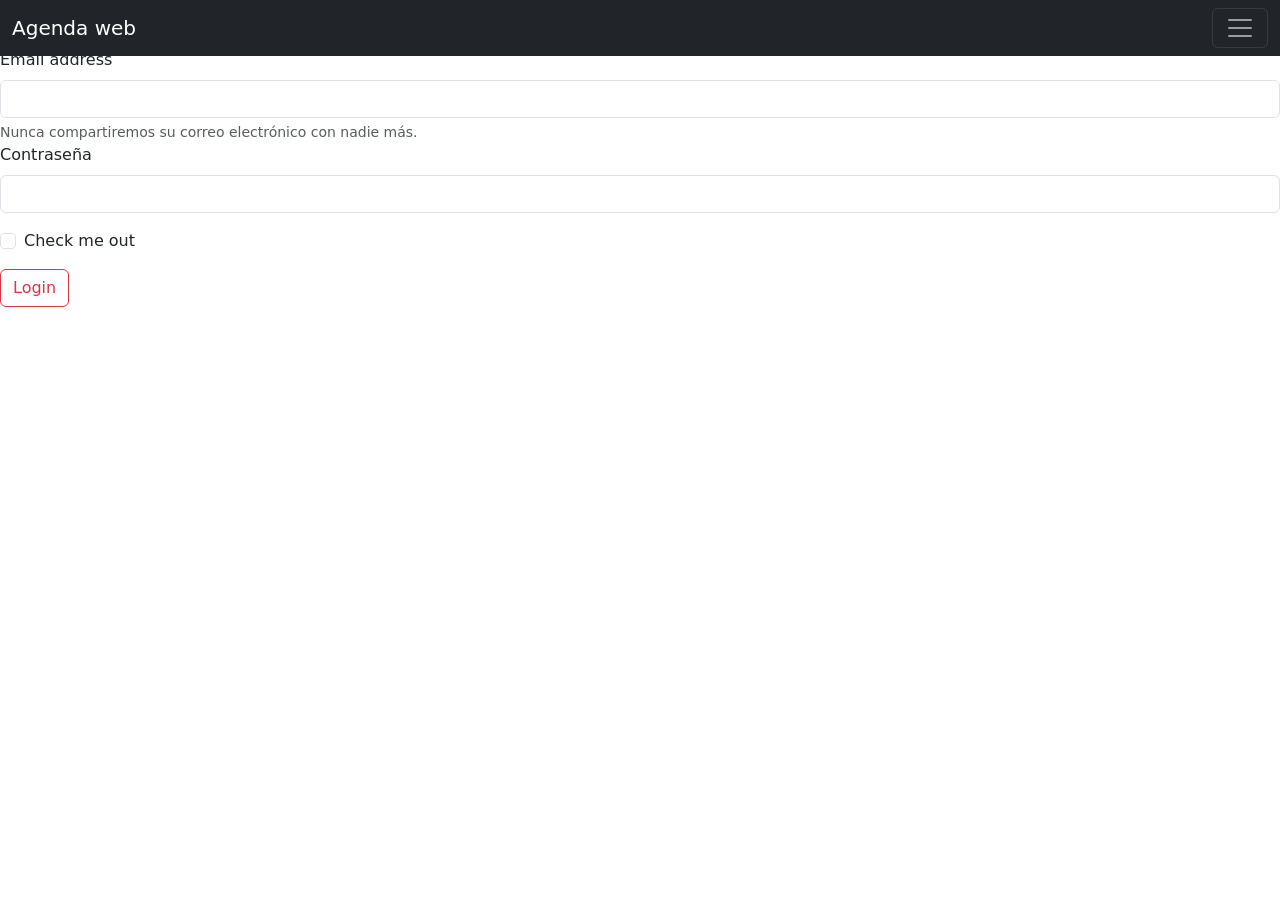
==== index.html @ 43a889e9 "Login completado" ====
<!DOCTYPE html>
<html lang="en">
<head>
    <meta charset="UTF-8">
    <meta name="viewport" content="width=device-width, initial-scale=1.0">
    <title>Login</title>
    <link href="https://cdn.jsdelivr.net/npm/bootstrap@5.3.3/dist/css/bootstrap.min.css" rel="stylesheet" 
    integrity="sha384-QWTKZyjpPEjISv5WaRU9OFeRpok6YctnYmDr5pNlyT2bRjXh0JMhjY6hW+ALEwIH" crossorigin="anonymous">
</head>
<body>
    <nav class="navbar navbar-dark bg-dark fixed-top">
        <div class="container-fluid">
          <a class="navbar-brand" href="#">Agenda web</a>
          <button class="navbar-toggler" type="button" data-bs-toggle="offcanvas" data-bs-target="#offcanvasDarkNavbar" aria-controls="offcanvasDarkNavbar" aria-label="Toggle navigation">
            <span class="navbar-toggler-icon"></span>
          </button>
          <div class="offcanvas offcanvas-end text-bg-dark" tabindex="-1" id="offcanvasDarkNavbar" aria-labelledby="offcanvasDarkNavbarLabel">
            <div class="offcanvas-header">
              <h5 class="offcanvas-title" id="offcanvasDarkNavbarLabel">Agenda web</h5>
              <button type="button" class="btn-close btn-close-white" data-bs-dismiss="offcanvas" aria-label="Close"></button>
            </div>
            <div class="offcanvas-body">
              <form class="d-flex mt-3" role="search">
                <input class="form-control me-2" type="search" placeholder="Search" aria-label="Search">
                <button class="btn btn-success" type="submit">Search</button>
              </form>
            </div>
          </div>
        </div>
      </nav>

      <form action="/contacto.html" method="get">
        <div class="mt-5">
          <label for="exampleInputEmail1" class="form-label">Email address</label>
          <input type="email" class="form-control" id="exampleInputEmail1" aria-describedby="emailHelp">
          <div id="emailHelp" class="form-text">Nunca compartiremos su correo electrónico con nadie más.</div>
        </div>
        <div class="mb-3">
          <label for="exampleInputPassword1" class="form-label">Contraseña</label>
          <input type="password" class="form-control" id="exampleInputPassword1">
        </div>
        <div class="mb-3 form-check">
          <input type="checkbox" class="form-check-input" id="exampleCheck1">
          <label class="form-check-label" for="exampleCheck1">Check me out</label>
        </div>
        <button type="submit" class="btn btn-outline-danger">Login</button>
      </form>
      <script src="https://cdn.jsdelivr.net/npm/bootstrap@5.3.3/dist/js/bootstrap.bundle.min.js"
       integrity="sha384-YvpcrYf0tY3lHB60NNkmXc5s9fDVZLESaAA55NDzOxhy9GkcIdslK1eN7N6jIeHz" crossorigin="anonymous"></script>
</body>
</html>
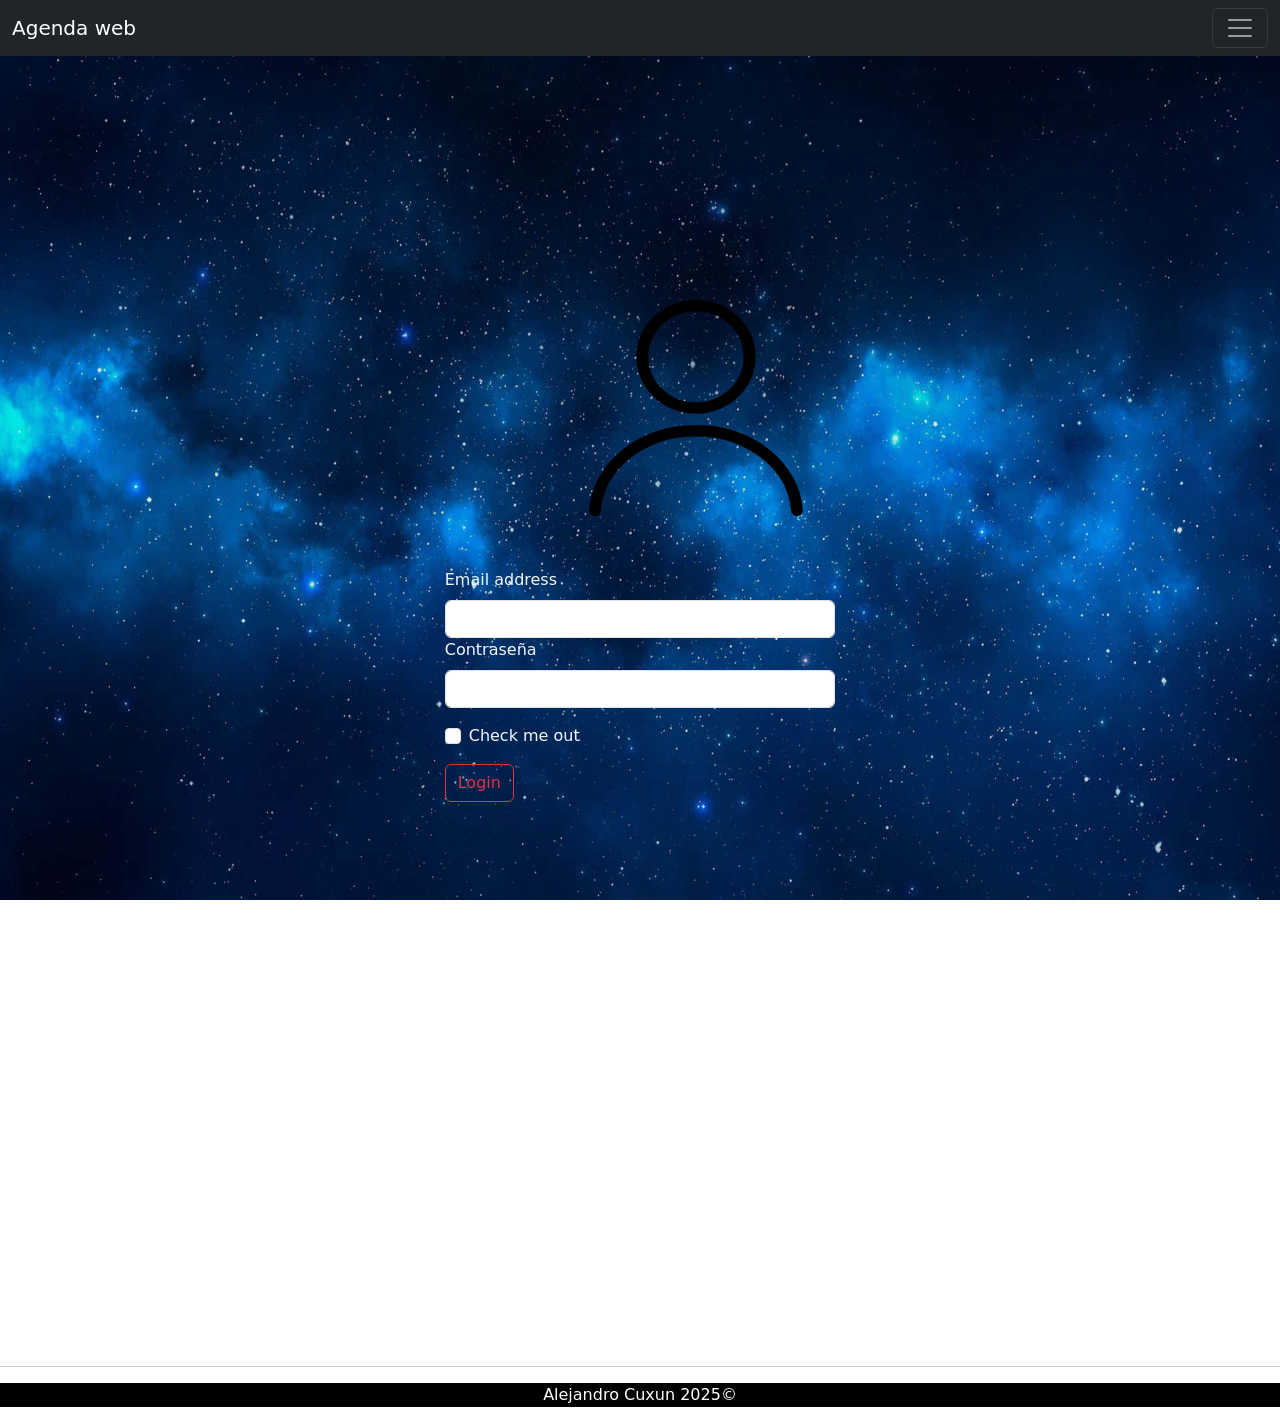
==== commit 741517dc: "login primera actualizacion" ====
--- a/index.html
+++ b/index.html
@@ -4,6 +4,7 @@
     <meta charset="UTF-8">
     <meta name="viewport" content="width=device-width, initial-scale=1.0">
     <title>Login</title>
+    <link rel="stylesheet" href="index-style.css">
     <link href="https://cdn.jsdelivr.net/npm/bootstrap@5.3.3/dist/css/bootstrap.min.css" rel="stylesheet" 
     integrity="sha384-QWTKZyjpPEjISv5WaRU9OFeRpok6YctnYmDr5pNlyT2bRjXh0JMhjY6hW+ALEwIH" crossorigin="anonymous">
 </head>
@@ -29,23 +30,29 @@
         </div>
       </nav>
 
-      <form action="/contacto.html" method="get">
-        <div class="mt-5">
-          <label for="exampleInputEmail1" class="form-label">Email address</label>
-          <input type="email" class="form-control" id="exampleInputEmail1" aria-describedby="emailHelp">
-          <div id="emailHelp" class="form-text">Nunca compartiremos su correo electrónico con nadie más.</div>
-        </div>
-        <div class="mb-3">
-          <label for="exampleInputPassword1" class="form-label">Contraseña</label>
-          <input type="password" class="form-control" id="exampleInputPassword1">
-        </div>
-        <div class="mb-3 form-check">
-          <input type="checkbox" class="form-check-input" id="exampleCheck1">
-          <label class="form-check-label" for="exampleCheck1">Check me out</label>
-        </div>
-        <button type="submit" class="btn btn-outline-danger">Login</button>
-      </form>
-      <script src="https://cdn.jsdelivr.net/npm/bootstrap@5.3.3/dist/js/bootstrap.bundle.min.js"
-       integrity="sha384-YvpcrYf0tY3lHB60NNkmXc5s9fDVZLESaAA55NDzOxhy9GkcIdslK1eN7N6jIeHz" crossorigin="anonymous"></script>
+      <div class="container">
+        <form action="/contacto.html" method="get" class="login">
+            <div class="mt-5">
+              <img src="/assets/user.svg" alt="user,png" width="502" height="320">
+              <label for="exampleInputEmail1" class="form-label" style="color: aliceblue;">Email address</label>
+              <input type="email" class="form-control" id="exampleInputEmail1" aria-describedby="emailHelp">
+            </div>
+            <div class="mb-3">
+              <label for="exampleInputPassword1" class="form-label" style="color: aliceblue;">Contraseña</label>
+              <input type="password" class="form-control" id="exampleInputPassword1">
+            </div>
+            <div class="mb-3 form-check">
+              <input type="checkbox" class="form-check-input" id="exampleCheck1">
+              <label class="form-check-label" for="exampleCheck1" style="color: aliceblue;">Check me out</label>
+            </div>
+            <button type="submit" class="btn btn-outline-danger">Login</button>
+          </form>
+          <script src="https://cdn.jsdelivr.net/npm/bootstrap@5.3.3/dist/js/bootstrap.bundle.min.js"
+           integrity="sha384-YvpcrYf0tY3lHB60NNkmXc5s9fDVZLESaAA55NDzOxhy9GkcIdslK1eN7N6jIeHz" crossorigin="anonymous"></script>
+      </div>
+      <hr>
+      <footer>
+        <p>Alejandro Cuxun 2025&copy;</p>
+      </footer>
 </body>
 </html>
--- a/index-style.css
+++ b/index-style.css
@@ -0,0 +1,32 @@
+body{
+    background-image: url(/assets/cielo.jpg);
+    color: #FFFFFF;
+    background-repeat: no-repeat;
+    background-attachment: fixed;
+    background-size: 100% 100%;
+    background-position: center;
+}
+
+.container {
+    display: flex;
+    flex-direction: column; 
+    justify-content: flex-start;
+    align-items: center;
+    height: 150vh;
+}
+
+.login {
+    width: 35%;
+    margin-top: 200px;
+}
+
+footer{
+    background-color: black;
+    color: #FFFFFF;
+    text-align: center;
+}
+
+table{
+    margin-top: 50px; 
+    width: 100%;
+}
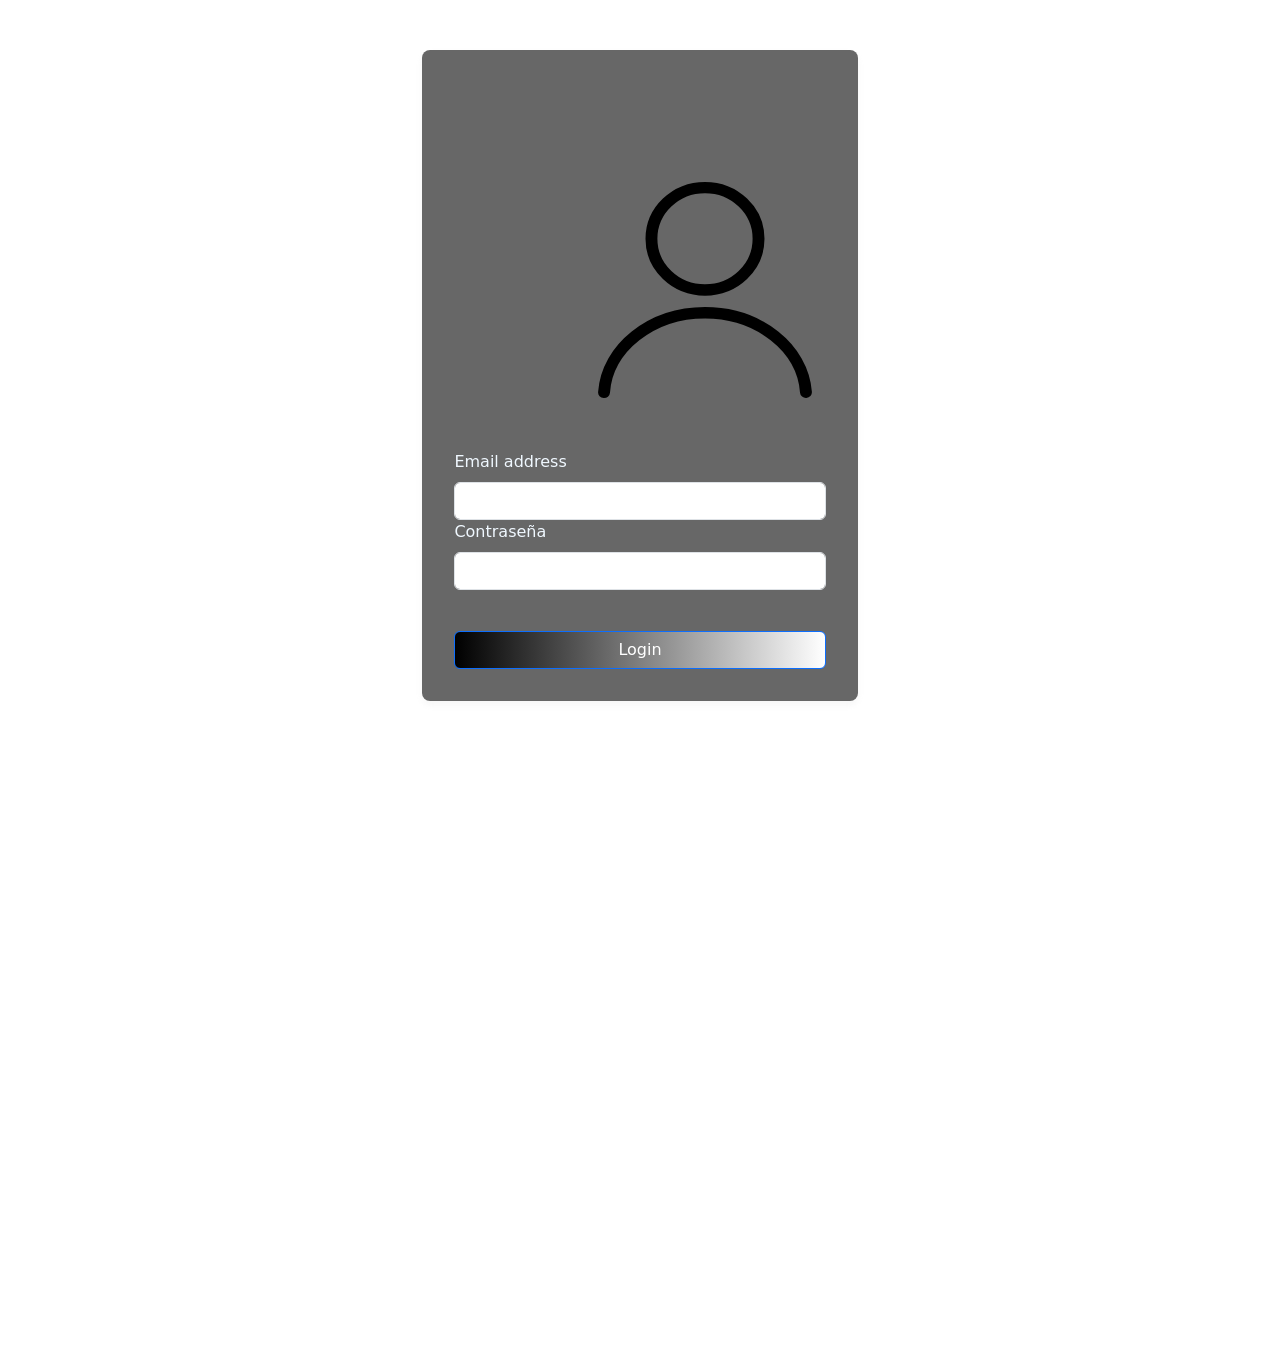
==== commit 9f89e6a5: "Login terminado" ====
--- a/index.html
+++ b/index.html
@@ -7,52 +7,44 @@
     <link rel="stylesheet" href="index-style.css">
     <link href="https://cdn.jsdelivr.net/npm/bootstrap@5.3.3/dist/css/bootstrap.min.css" rel="stylesheet" 
     integrity="sha384-QWTKZyjpPEjISv5WaRU9OFeRpok6YctnYmDr5pNlyT2bRjXh0JMhjY6hW+ALEwIH" crossorigin="anonymous">
+    <link rel="icon" type="image/png" href="/assets/formulario.png"/>
 </head>
 <body>
-    <nav class="navbar navbar-dark bg-dark fixed-top">
-        <div class="container-fluid">
-          <a class="navbar-brand" href="#">Agenda web</a>
-          <button class="navbar-toggler" type="button" data-bs-toggle="offcanvas" data-bs-target="#offcanvasDarkNavbar" aria-controls="offcanvasDarkNavbar" aria-label="Toggle navigation">
-            <span class="navbar-toggler-icon"></span>
-          </button>
-          <div class="offcanvas offcanvas-end text-bg-dark" tabindex="-1" id="offcanvasDarkNavbar" aria-labelledby="offcanvasDarkNavbarLabel">
-            <div class="offcanvas-header">
-              <h5 class="offcanvas-title" id="offcanvasDarkNavbarLabel">Agenda web</h5>
-              <button type="button" class="btn-close btn-close-white" data-bs-dismiss="offcanvas" aria-label="Close"></button>
-            </div>
-            <div class="offcanvas-body">
-              <form class="d-flex mt-3" role="search">
-                <input class="form-control me-2" type="search" placeholder="Search" aria-label="Search">
-                <button class="btn btn-success" type="submit">Search</button>
-              </form>
-            </div>
+  <video class=" video-background" autoplay muted loop>
+    <source src="/assets/black-hole.mp4">
+  </video>  
+  <div class="container" style="margin-top: -150px;">
+      <form id="loginForm" class="login">
+        <div class="login-container">
+          <div class="mt-5">
+            <img src="/assets/user.svg" alt="user,png" width="502" height="320">
+            <label for="email" class="form-label" style="color: aliceblue;">Email address</label>
+            <input type="email" id="email" class="form-control" required>
           </div>
+          <div class="mb-3">
+            <label for="password" class="form-label" style="color: aliceblue;">Contraseña</label>
+            <input type="password" id="password" class="form-control" required>
+          </div>
+          <button type="submit" class="btn btn-primary" style="margin-top: 25px;">Login</button>
         </div>
-      </nav>
+      </form>  
 
-      <div class="container">
-        <form action="/contacto.html" method="get" class="login">
-            <div class="mt-5">
-              <img src="/assets/user.svg" alt="user,png" width="502" height="320">
-              <label for="exampleInputEmail1" class="form-label" style="color: aliceblue;">Email address</label>
-              <input type="email" class="form-control" id="exampleInputEmail1" aria-describedby="emailHelp">
-            </div>
-            <div class="mb-3">
-              <label for="exampleInputPassword1" class="form-label" style="color: aliceblue;">Contraseña</label>
-              <input type="password" class="form-control" id="exampleInputPassword1">
-            </div>
-            <div class="mb-3 form-check">
-              <input type="checkbox" class="form-check-input" id="exampleCheck1">
-              <label class="form-check-label" for="exampleCheck1" style="color: aliceblue;">Check me out</label>
-            </div>
-            <button type="submit" class="btn btn-outline-danger">Login</button>
-          </form>
+    <script>
+      document.getElementById("loginForm").addEventListener("submit", function (event) {
+      event.preventDefault();
+      
+      const email = document.getElementById("email").value;
+      const password = document.getElementById("password").value;
+
+      sessionStorage.setItem("email1", email);
+      sessionStorage.setItem("password1", password);
+
+      window.location.href = "contacto/contacto.html";
+    });
+    </script>
+
           <script src="https://cdn.jsdelivr.net/npm/bootstrap@5.3.3/dist/js/bootstrap.bundle.min.js"
            integrity="sha384-YvpcrYf0tY3lHB60NNkmXc5s9fDVZLESaAA55NDzOxhy9GkcIdslK1eN7N6jIeHz" crossorigin="anonymous"></script>
       </div>
-      <hr>
-      <footer>
-        <p>Alejandro Cuxun 2025&copy;</p>
-      </footer>
 </body>
 </html>
--- a/index-style.css
+++ b/index-style.css
@@ -1,10 +1,19 @@
-body{
-    background-image: url(/assets/cielo.jpg);
-    color: #FFFFFF;
-    background-repeat: no-repeat;
-    background-attachment: fixed;
-    background-size: 100% 100%;
-    background-position: center;
+.video-background {
+    position: fixed;
+    top: 0;
+    left: 0;
+    width: 100%;
+    height: 100%;
+    object-fit: cover;
+    z-index: -1;
+    filter: brightness(0.8);
+}
+
+.login-container {
+    background: rgba(2, 2, 3, 0.6);
+    padding: 2rem;
+    border-radius: 8px;
+    box-shadow: 0 4px 6px rgba(216, 216, 216, 0.2);
 }
 
 .container {
@@ -16,17 +25,20 @@
 }
 
 .login {
-    width: 35%;
+    width: 39%;
     margin-top: 200px;
 }
 
-footer{
-    background-color: black;
-    color: #FFFFFF;
-    text-align: center;
+.btn-primary {
+    width: 100%;
+    padding: 10px 20px;
+    border-radius: 25px;
+    transition: all 0.3s ease;
+    background: linear-gradient(90deg, #000000, #ffffff);
+    border: none;
 }
-
-table{
-    margin-top: 50px; 
-    width: 100%;
+   
+.btn-primary:hover {
+    transform: scale(1.1);
+    background: linear-gradient(90deg, #ffffff, #000000);
 }
